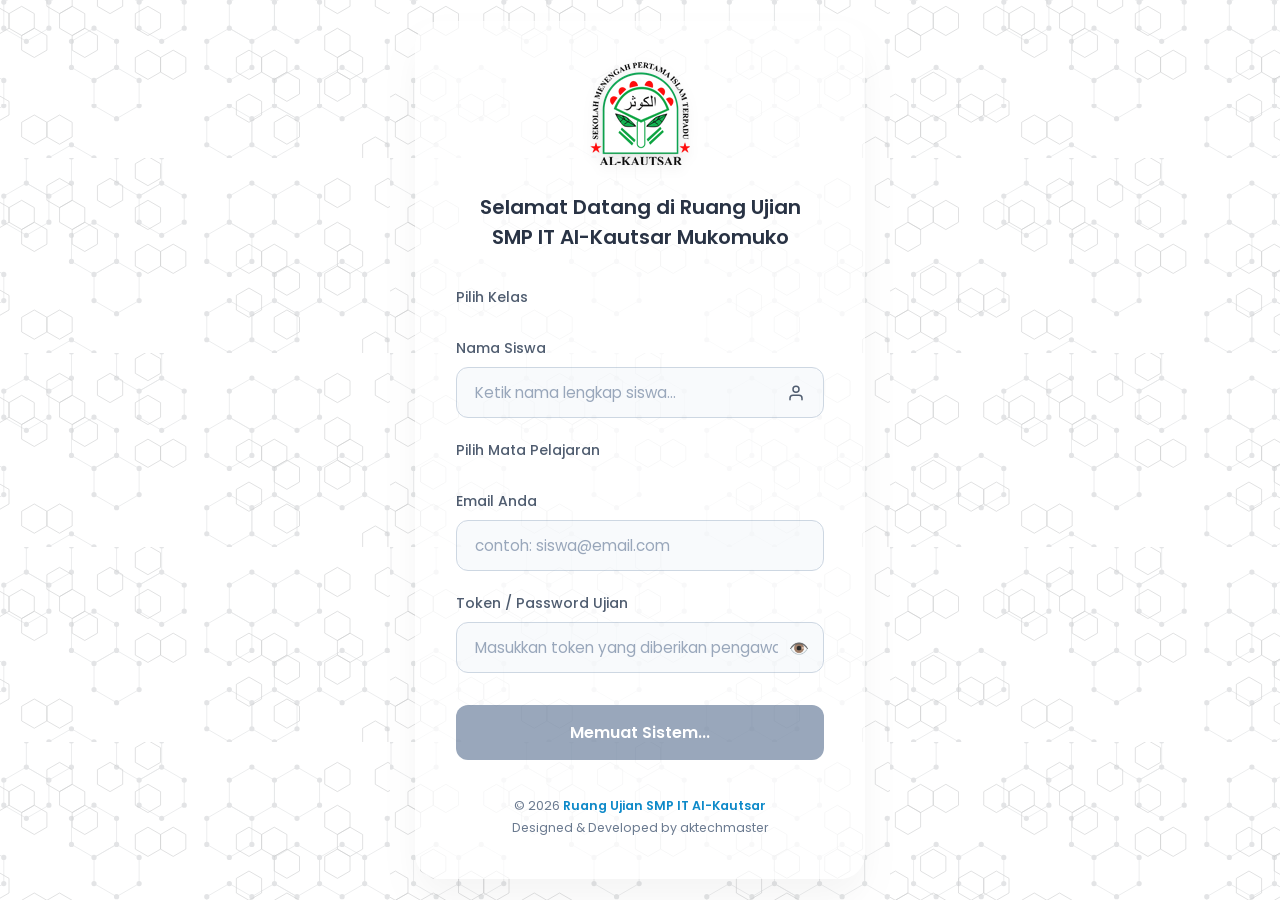
==== index.html @ 5b2a7960 "Add files via upload" ====
<!DOCTYPE html>
<html lang="id">
<head>
    <meta charset="UTF-8">
    <meta name="viewport" content="width=device-width, initial-scale=1.0">
    <title>Ruang Ujian CBT - SMP IT Al-Kautsar</title>
    <link rel="icon" href="smpit.png" type="image/png">
    <link href="https://fonts.googleapis.com/css2?family=Poppins:wght@300;400;500;600;700&display=swap" rel="stylesheet">
    <link rel="stylesheet" href="style.css">
</head>
<body>

    <div class="login-container">
        <img src="smpit.png" alt="Logo SMP IT Al-Kautsar" class="logo" onerror="this.src='https://via.placeholder.com/100?text=LOGO'">
        
        <h1>Selamat Datang di Ruang Ujian<br>SMP IT Al-Kautsar Mukomuko</h1>

        <form id="loginForm">
            <div class="input-group">
                <label for="pilihKelas">Pilih Kelas</label>
                <div id="kelasContainer" style="display: flex; flex-wrap: wrap; gap: 8px; margin-top: 6px;"></div>
                <input type="hidden" id="pilihKelas" required>
            </div>

            <div class="input-group">
    <label for="pilihSiswa">Nama Siswa</label>
    <input type="text" id="pilihSiswa" list="listSiswa" placeholder="Ketik nama lengkap siswa..." autocomplete="off" oninput="this.value = this.value.replace(/[^a-zA-Z\s]/g, '')" required>
    <datalist id="listSiswa"></datalist>
    <div id="loadingSiswa" class="loader">Memuat data siswa dari server...</div>
</div>

            <div class="input-group">
                <label for="pilihMapel">Pilih Mata Pelajaran</label>
                <div id="mapelContainer" style="display: flex; flex-wrap: wrap; gap: 8px; margin-top: 6px;"></div>
                <input type="hidden" id="pilihMapel" required>
            </div>

            <div class="input-group">
                <label for="emailSiswa">Email Anda</label>
                <input type="email" id="emailSiswa" placeholder="contoh: siswa@email.com" required>
            </div>
            
            <div class="input-group">
                <label for="tokenUjian">Token / Password Ujian</label>
                <div style="position: relative;">
                    <input type="password" id="tokenUjian" placeholder="Masukkan token yang diberikan pengawas" required style="padding-right: 45px;">
                    <span id="toggleToken" style="position: absolute; right: 15px; top: 50%; transform: translateY(-50%); cursor: pointer; user-select: none;">👁️</span>
                </div>
            </div>

            <button type="submit" class="btn-submit" id="btnSubmit" disabled>Memuat Sistem...</button>
        </form>

        <div class="footer-credit">
            &copy; 2026 <span>Ruang Ujian SMP IT Al-Kautsar</span> <br>
            Designed & Developed by aktechmaster
        </div>
    </div>

    <!-- Modal Alert Custom -->
    <div id="exambroAlertModal" style="display: none; position: fixed; z-index: 999999; left: 0; top: 0; width: 100%; height: 100%; background: rgba(0,0,0,0.5); backdrop-filter: blur(5px); justify-content: center; align-items: center;">
        <div style="background: #ffffff; padding: 30px; border-radius: 20px; width: 90%; max-width: 400px; text-align: center; box-shadow: 0 15px 35px rgba(0,0,0,0.25); border: 1px solid rgba(255,255,255,0.3);">
            <h3 style="color: #0284c7; margin-bottom: 15px; font-weight: 600;">Notifikasi</h3>
            <p id="exambroAlertMessage" style="color: #475569; font-size: 0.95rem; line-height: 1.6; margin-bottom: 25px; white-space: pre-line;"></p>
            <button onclick="tutupExambroAlert()" style="width: 100%; padding: 13px; background: linear-gradient(135deg, #38bdf8, #8b5cf6); border: none; border-radius: 12px; color: white; font-weight: 600; cursor: pointer; box-shadow: 0 4px 12px rgba(56, 189, 248, 0.25);">Mengerti</button>
        </div>
    </div>

    <!-- Pemuatan Skrip dari Folder js/ -->
    <script src="js/config.js"></script>
    <script src="js/api.js"></script>
    <script src="js/ui.js"></script>
    <script src="js/app.js"></script>
</body>
</html>
---- style.css ----
/* CSS RESET & VARIABLES */
* {
    margin: 0;
    padding: 0;
    box-sizing: border-box;
    font-family: 'Poppins', sans-serif;
}

body {
    background-color: #FFFFFF; 
    background-image: url("Hexagon.svg");
    background-repeat: repeat;
    background-size: 500px auto;
    background-position: center center;
    background-attachment: fixed;
    opacity: 0.95;
    min-height: 100vh;
    display: flex;
    justify-content: center;
    align-items: center;
    position: relative;
    padding: 20px;
}

body::before {
    content: "";
    position: absolute;
    inset: 0;
    background: rgba(255, 255, 255, 0.7);
    z-index: 0;
    pointer-events: none;
}

.konten {
    position: relative;
    z-index: 1;
}

/* GLASSMORPHISM CONTAINER */
.login-container {
    background: rgba(255, 255, 255, 0.6);
    backdrop-filter: blur(20px);
    -webkit-backdrop-filter: blur(20px);
    border: 1px solid rgba(255, 255, 255, 0.5);
    border-radius: 25px;
    padding: 40px;
    width: 100%;
    max-width: 450px;
    box-shadow: 0 20px 40px rgba(0, 0, 0, 0.05);
    text-align: center;
    z-index: 1;
}

/* LOGO & TYPOGRAPHY */
.logo {
    width: 100px;
    height: auto;
    margin-bottom: 20px;
    filter: drop-shadow(0px 4px 6px rgba(0,0,0,0.1));
}

h1 {
    font-size: 1.25rem;
    font-weight: 600;
    margin-bottom: 35px;
    line-height: 1.5;
    color: #1e293b; 
}

/* FORM ELEMENTS */
.input-group {
    margin-bottom: 22px;
    text-align: left;
}

label {
    display: block;
    font-size: 0.88rem;
    margin-bottom: 8px;
    color: #475569; 
    font-weight: 500;
}

select, input[type="password"], input[type="email"], input[type="text"] {
    width: 100%;
    padding: 13px 18px;
    background: #f8fafc; 
    border: 1px solid #cbd5e1;
    border-radius: 12px;
    color: #1e293b; 
    font-size: 0.95rem;
    outline: none;
    transition: all 0.3s ease;
}

input#pilihSiswa {
    background-image: url("data:image/svg+xml;charset=UTF-8,%3csvg xmlns='http://www.w3.org/2000/svg' viewBox='0 0 24 24' fill='none' stroke='%23475569' stroke-width='2' stroke-linecap='round' stroke-linejoin='round'%3e%3cpath d='M20 21v-2a4 4 0 0 0-4-4H8a4 4 0 0 0-4 4v2'%3e%3c/path%3e%3ccircle cx='12' cy='7' r='4'%3e%3c/circle%3e%3c/svg%3e");
    background-repeat: no-repeat;
    background-position: right 18px center;
    background-size: 18px;
    padding-right: 48px;
}

select {
    appearance: none; 
    background-image: url("data:image/svg+xml;charset=UTF-8,%3csvg xmlns='http://www.w3.org/2000/svg' viewBox='0 0 24 24' fill='none' stroke='%23475569' stroke-width='2' stroke-linecap='round' stroke-linejoin='round'%3e%3cpolyline points='6 9 12 15 18 9'%3e%3c/polyline%3e%3c/svg%3e");
    background-repeat: no-repeat;
    background-position: right 18px center;
    background-size: 16px;
    cursor: pointer;
}

select option {
    background: #ffffff;
    color: #1e293b;
}

select:disabled {
    background: #f1f5f9;
    color: #94a3b8;
    cursor: not-allowed;
    border-color: #e2e8f0;
}

input[type="password"]::placeholder, input[type="email"]::placeholder, input[type="text"]::placeholder {
    color: #94a3b8;
}

select:focus, input[type="password"]:focus, input[type="email"]:focus, input[type="text"]:focus {
    background: #ffffff;
    border-color: #38bdf8;
    box-shadow: 0 0 10px rgba(56, 189, 248, 0.15);
}

/* BUTTONS */
.btn-submit {
    width: 100%;
    padding: 15px;
    background: linear-gradient(135deg, #38bdf8, #8b5cf6);
    border: none;
    border-radius: 12px;
    color: white;
    font-size: 1rem;
    font-weight: 600;
    cursor: pointer;
    transition: all 0.3s ease;
    margin-top: 10px;
    box-shadow: 0 4px 12px rgba(56, 189, 248, 0.25);
}

.btn-submit:hover {
    transform: translateY(-2px);
    box-shadow: 0 6px 18px rgba(56, 189, 248, 0.4);
}

.btn-submit:disabled {
    background: #94a3b8;
    cursor: not-allowed;
    box-shadow: none;
    transform: none;
}

.btn-opsi {
    padding: 10px 14px;
    background-color: #f8fafc;
    border: 1px solid #cbd5e1;
    border-radius: 8px;
    cursor: pointer;
    font-size: 0.9rem;
    font-family: inherit;
    color: #334155;
    transition: all 0.2s ease;
}

.btn-opsi:hover {
    background-color: #f1f5f9;
    border-color: #94a3b8;
}

.btn-opsi.selected {
    background: linear-gradient(135deg, #38bdf8, #8b5cf6);
    color: #ffffff;
    border: none;
    font-weight: 600;
    box-shadow: 0 4px 10px rgba(56, 189, 248, 0.2);
}

/* FOOTER */
.footer-credit {
    margin-top: 35px;
    font-size: 0.78rem;
    color: #64748b; 
    line-height: 1.7;
}

.footer-credit span {
    font-weight: 600;
    color: #0284c7;
}

/* LOADER */
.loader {
    display: none;
    font-size: 0.8rem;
    color: #0284c7;
    margin-top: 6px;
    font-weight: 500;
}
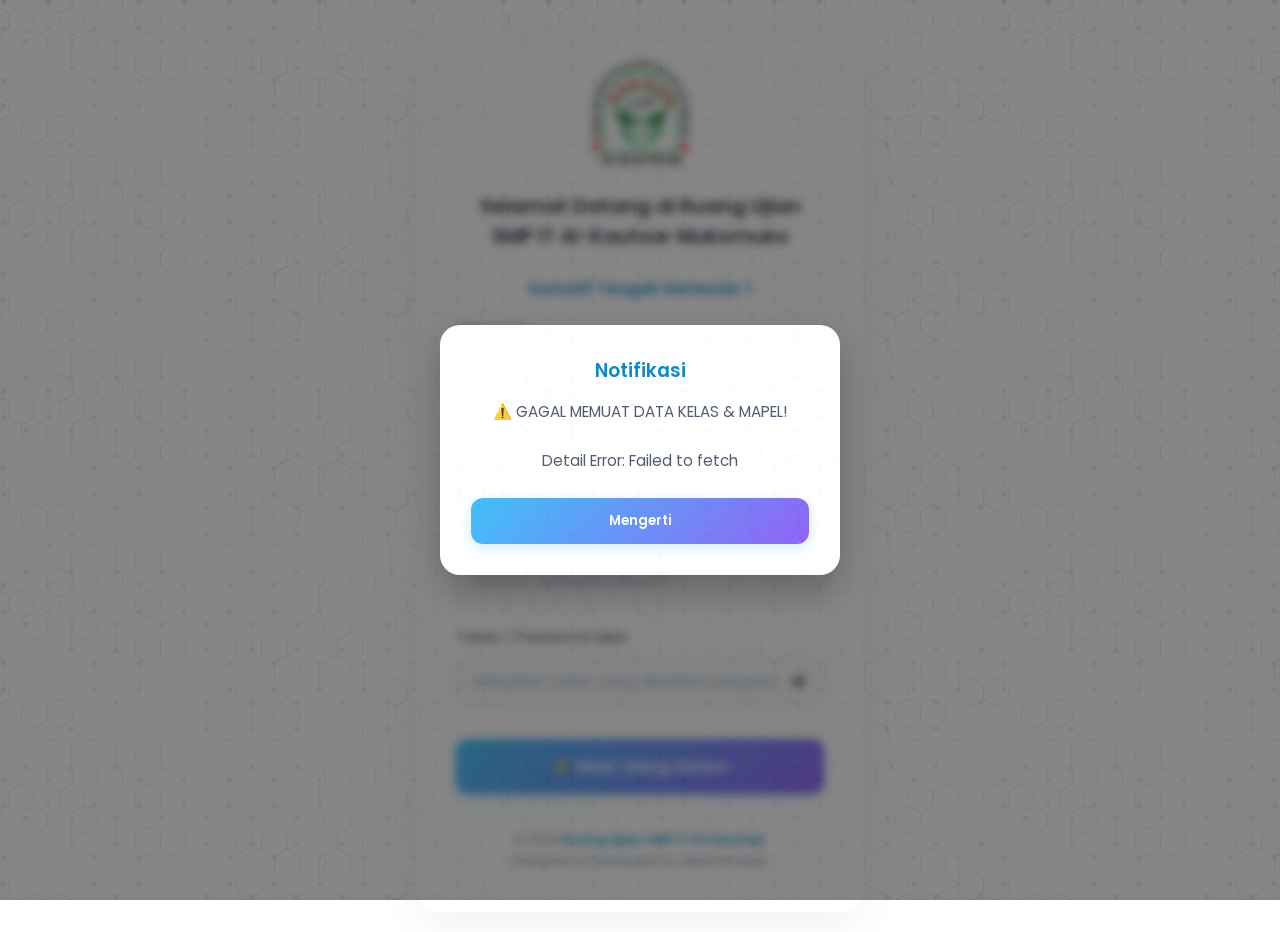
==== commit 56039253: "Update index.html" ====
--- a/index.html
+++ b/index.html
@@ -14,6 +14,8 @@
         <img src="smpit.png" alt="Logo SMP IT Al-Kautsar" class="logo" onerror="this.src='https://via.placeholder.com/100?text=LOGO'">
         
         <h1>Selamat Datang di Ruang Ujian<br>SMP IT Al-Kautsar Mukomuko</h1>
+        <!-- Subtitle judul ujian dinamis dari CONFIG -->
+        <p class="exam-title" style="text-align: center; font-weight: 600; color: #0284c7; margin-top: -10px; margin-bottom: 20px;"></p>
 
         <form id="loginForm">
             <div class="input-group">
@@ -23,11 +25,12 @@
             </div>
 
             <div class="input-group">
-    <label for="pilihSiswa">Nama Siswa</label>
-    <input type="text" id="pilihSiswa" list="listSiswa" placeholder="Ketik nama lengkap siswa..." autocomplete="off" oninput="this.value = this.value.replace(/[^a-zA-Z\s]/g, '')" required>
-    <datalist id="listSiswa"></datalist>
-    <div id="loadingSiswa" class="loader">Memuat data siswa dari server...</div>
-</div>
+                <label for="pilihSiswa">Nama Siswa</label>
+                <!-- Regex diperbarui agar mendukung nama dengan petik (') atau titik (.) -->
+                <input type="text" id="pilihSiswa" list="listSiswa" placeholder="Ketik nama lengkap siswa..." autocomplete="off" oninput="this.value = this.value.replace(/[^a-zA-Z\s'.,]/g, '')" required>
+                <datalist id="listSiswa"></datalist>
+                <div id="loadingSiswa" class="loader">Memuat data siswa dari server...</div>
+            </div>
 
             <div class="input-group">
                 <label for="pilihMapel">Pilih Mata Pelajaran</label>
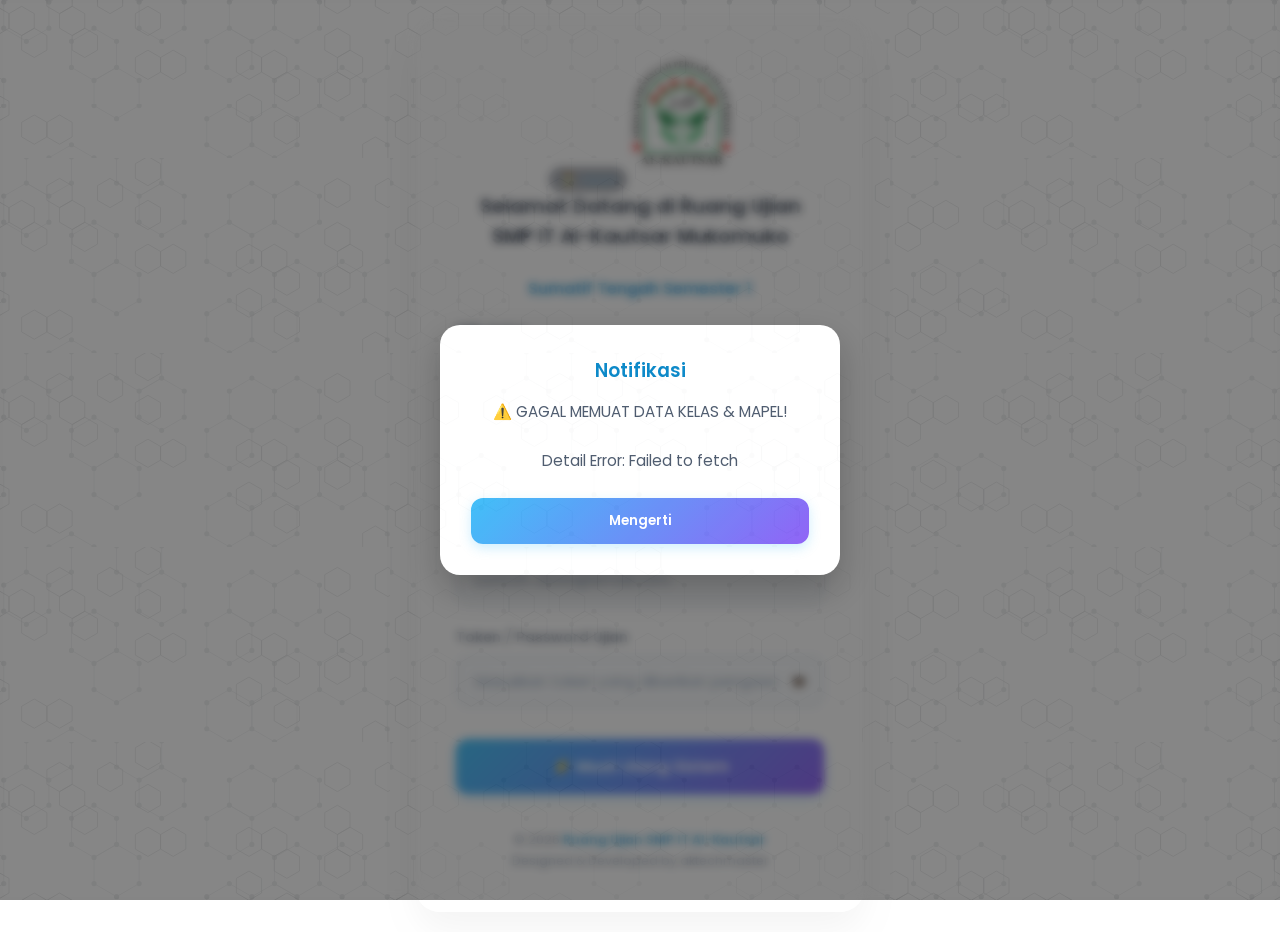
==== commit 1a6fa6af: "Add floating timer to login container Added a floating timer display to the login container." ====
--- a/index.html
+++ b/index.html
@@ -11,6 +11,9 @@
 <body>
 
     <div class="login-container">
+        <div id="floating-timer">
+        <span>⏳</span> <span id="timer-display">--:--:--</span>
+    </div>
         <img src="smpit.png" alt="Logo SMP IT Al-Kautsar" class="logo" onerror="this.src='https://via.placeholder.com/100?text=LOGO'">
         
         <h1>Selamat Datang di Ruang Ujian<br>SMP IT Al-Kautsar Mukomuko</h1>
--- a/style.css
+++ b/style.css
@@ -206,3 +206,26 @@
     margin-top: 6px;
     font-weight: 500;
 }
+
+/* --- CSS UNTUK TIMER DI HALAMAN LOGIN --- */
+#floating-timer {
+    position: sticky;         /* Agar tetap terlihat saat di-scroll */
+    top: 15px;                /* Jarak dari atas layar */
+    display: inline-flex;
+    margin-left: auto;        /* Kunci: Dorong ke pojok kanan */
+    margin-bottom: -30px;     /* Agar melayang di atas logo */
+    
+    background: rgba(30, 41, 59, 0.4); /* Transparan */
+    backdrop-filter: blur(4px);
+    -webkit-backdrop-filter: blur(4px);
+    color: #38bdf8;
+    padding: 4px 10px;
+    border-radius: 20px;
+    font-size: 0.8rem;
+    font-weight: bold;
+    box-shadow: 0 2px 8px rgba(0, 0, 0, 0.1);
+    border: 1px solid rgba(255, 255, 255, 0.1);
+    z-index: 9999;
+    align-items: center;
+    gap: 6px;
+}
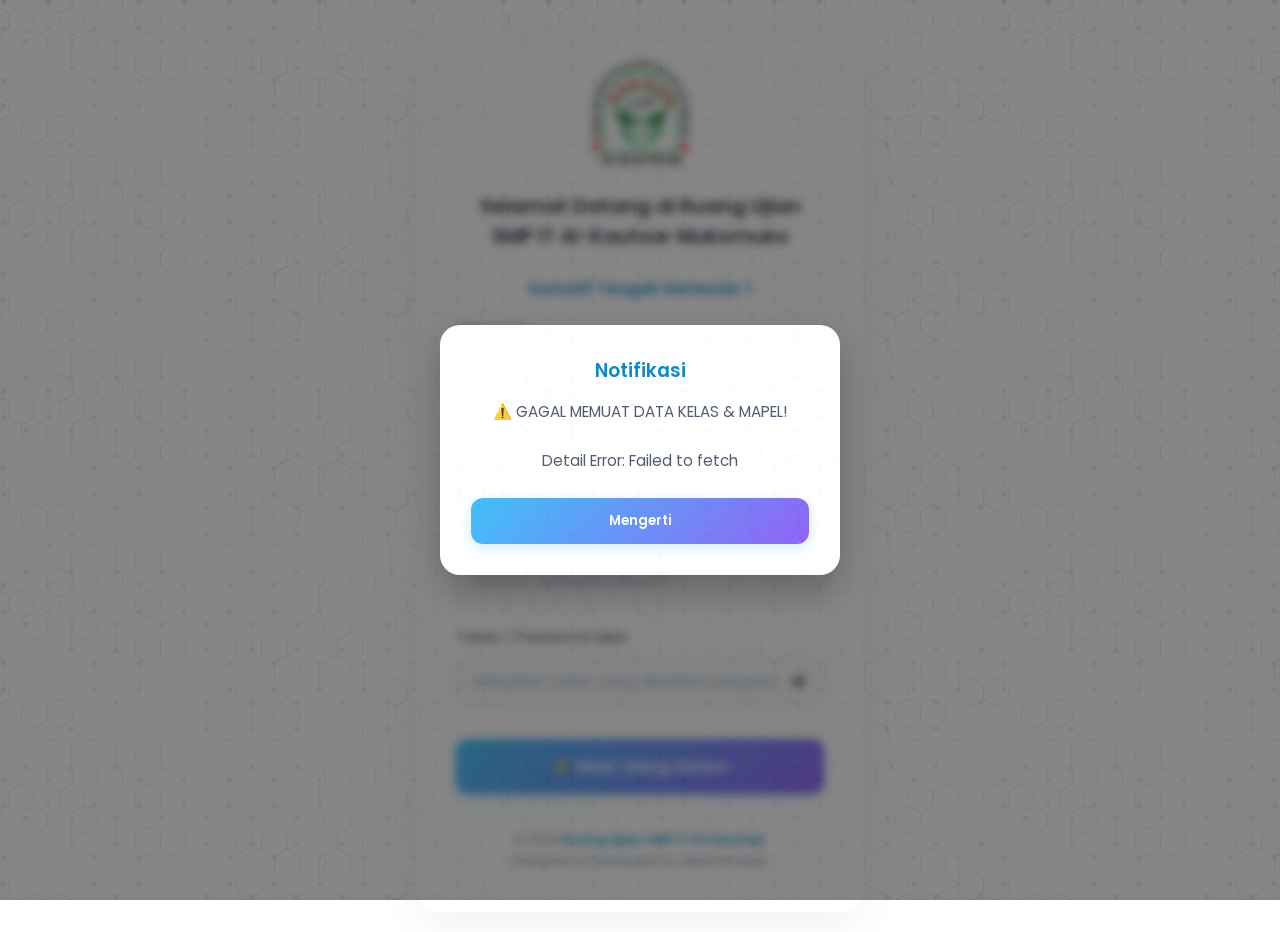
==== commit 78f86d12: "Remove floating timer from index.html Removed floating timer element from the login container." ====
--- a/index.html
+++ b/index.html
@@ -11,9 +11,6 @@
 <body>
 
     <div class="login-container">
-        <div id="floating-timer">
-        <span>⏳</span> <span id="timer-display">--:--:--</span>
-    </div>
         <img src="smpit.png" alt="Logo SMP IT Al-Kautsar" class="logo" onerror="this.src='https://via.placeholder.com/100?text=LOGO'">
         
         <h1>Selamat Datang di Ruang Ujian<br>SMP IT Al-Kautsar Mukomuko</h1>
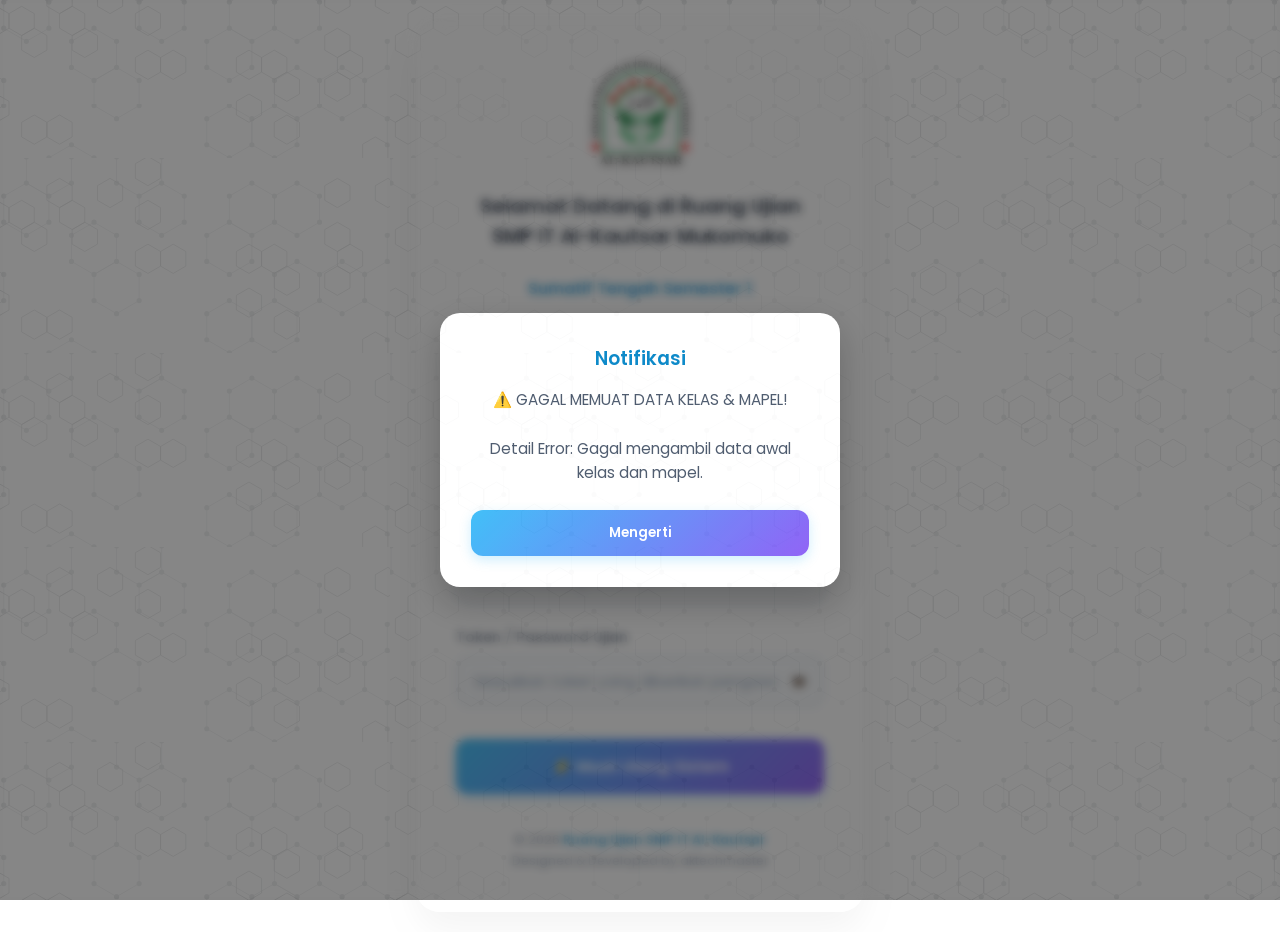
==== commit 7d78079c: "Update index.html" ====
--- a/index.html
+++ b/index.html
@@ -7,6 +7,28 @@
     <link rel="icon" href="smpit.png" type="image/png">
     <link href="https://fonts.googleapis.com/css2?family=Poppins:wght@300;400;500;600;700&display=swap" rel="stylesheet">
     <link rel="stylesheet" href="style.css">
+
+    <!-- Custom CSS untuk Ukuran Seragam Tombol Kelas & Mapel -->
+    <style>
+        /* Ukuran seragam tombol kelas (Seukuran '9 BILINGUAL') */
+        #kelasContainer button,
+        #kelasContainer .btn-kelas {
+            width: 135px !important;
+            text-align: center;
+            justify-content: center;
+            box-sizing: border-box;
+        }
+
+        /* Ukuran seragam tombol mapel (Seukuran 'Tarjim') */
+        #mapelContainer button,
+        #mapelContainer .btn-mapel,
+        #mapelContainer .mapel-btn {
+            width: 85px !important;
+            text-align: center;
+            justify-content: center;
+            box-sizing: border-box;
+        }
+    </style>
 </head>
 <body>
 
--- a/style.css
+++ b/style.css
@@ -198,6 +198,9 @@
     color: #0284c7;
 }
 
+
+
+
 /* LOADER */
 .loader {
     display: none;
@@ -206,26 +209,3 @@
     margin-top: 6px;
     font-weight: 500;
 }
-
-/* --- CSS UNTUK TIMER DI HALAMAN LOGIN --- */
-#floating-timer {
-    position: sticky;         /* Agar tetap terlihat saat di-scroll */
-    top: 15px;                /* Jarak dari atas layar */
-    display: inline-flex;
-    margin-left: auto;        /* Kunci: Dorong ke pojok kanan */
-    margin-bottom: -30px;     /* Agar melayang di atas logo */
-    
-    background: rgba(30, 41, 59, 0.4); /* Transparan */
-    backdrop-filter: blur(4px);
-    -webkit-backdrop-filter: blur(4px);
-    color: #38bdf8;
-    padding: 4px 10px;
-    border-radius: 20px;
-    font-size: 0.8rem;
-    font-weight: bold;
-    box-shadow: 0 2px 8px rgba(0, 0, 0, 0.1);
-    border: 1px solid rgba(255, 255, 255, 0.1);
-    z-index: 9999;
-    align-items: center;
-    gap: 6px;
-}
